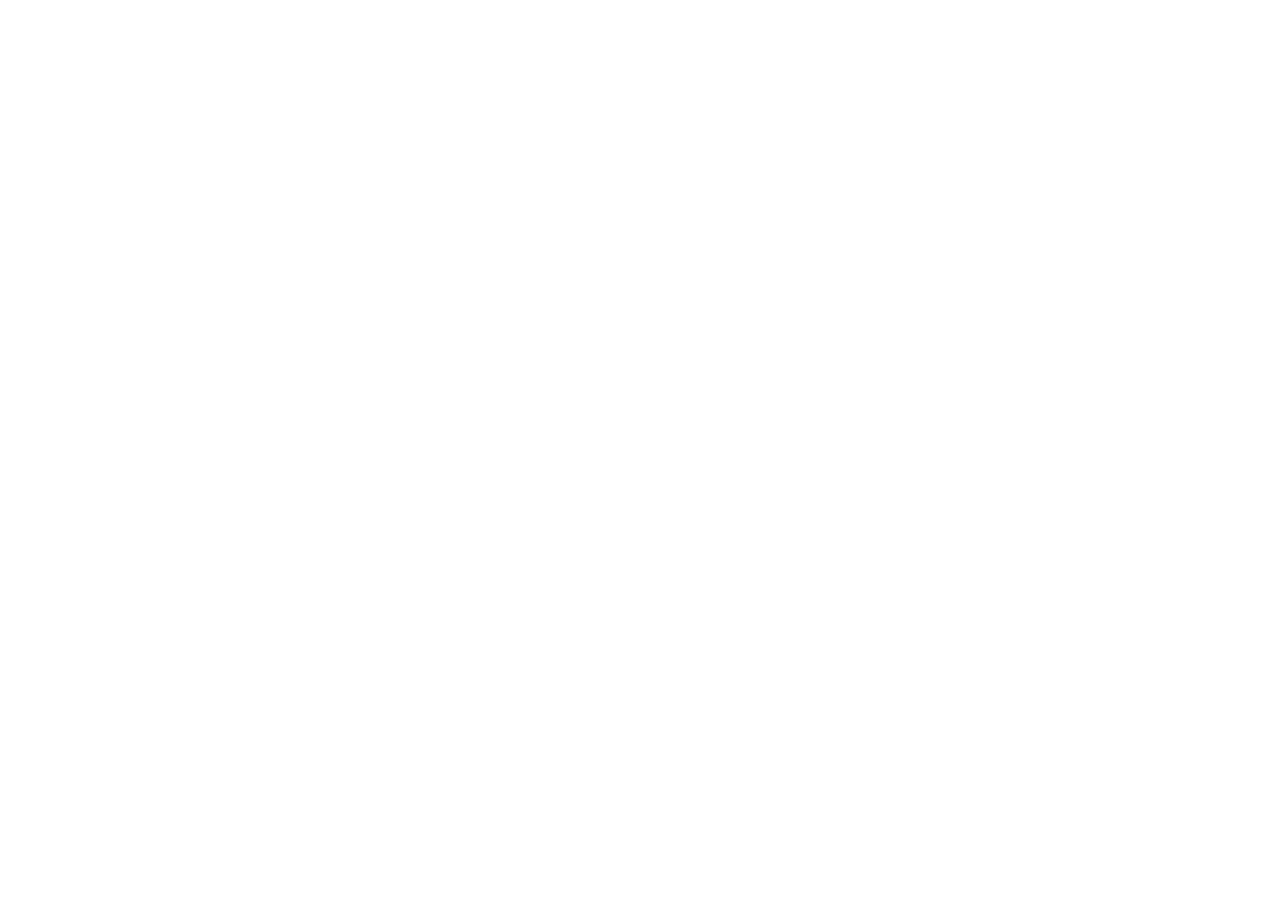
==== reactBuild/index.html @ 114ffc64 "react build test" ====
<!doctype html><html lang="en"><head><meta charset="utf-8"/><link rel="icon" href="/favicon.ico"/><meta name="viewport" content="width=device-width,initial-scale=1"/><meta name="theme-color" content="#000000"/><meta name="description" content="Web site created using create-react-app"/><link rel="apple-touch-icon" href="/logo192.png"/><link rel="manifest" href="/manifest.json"/><title>React App</title><script defer="defer" src="/static/js/main.18580fe4.js"></script><link href="/static/css/main.073c9b0a.css" rel="stylesheet"></head><body><noscript>You need to enable JavaScript to run this app.</noscript><div id="root"></div></body></html>
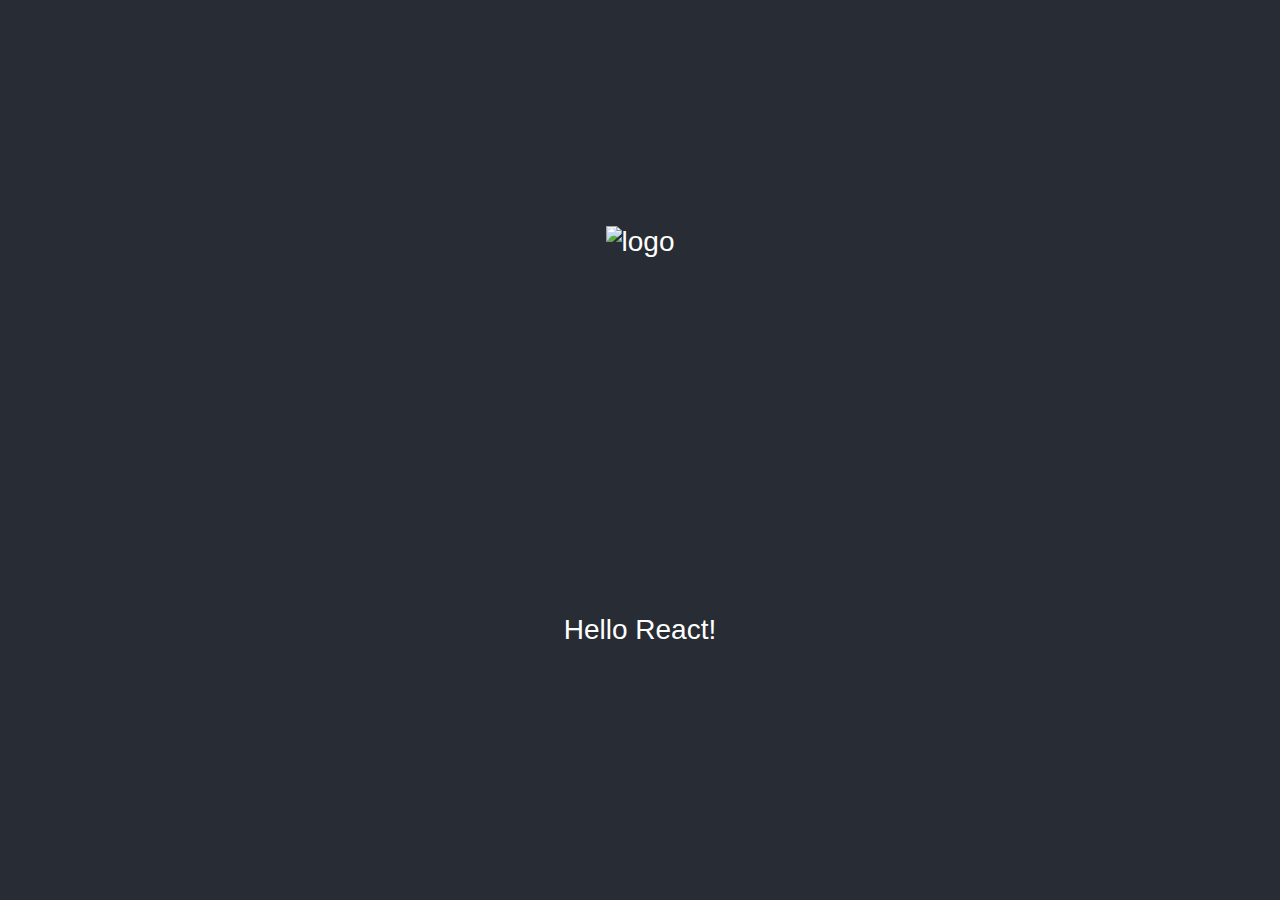
==== commit 25574ef1: "경로 수정" ====
--- a/reactBuild/index.html
+++ b/reactBuild/index.html
@@ -1 +1,19 @@
-<!doctype html><html lang="en"><head><meta charset="utf-8"/><link rel="icon" href="/favicon.ico"/><meta name="viewport" content="width=device-width,initial-scale=1"/><meta name="theme-color" content="#000000"/><meta name="description" content="Web site created using create-react-app"/><link rel="apple-touch-icon" href="/logo192.png"/><link rel="manifest" href="/manifest.json"/><title>React App</title><script defer="defer" src="/static/js/main.18580fe4.js"></script><link href="/static/css/main.073c9b0a.css" rel="stylesheet"></head><body><noscript>You need to enable JavaScript to run this app.</noscript><div id="root"></div></body></html>+<!DOCTYPE html>
+<html lang="en">
+  <head>
+    <meta charset="utf-8" />
+    <link rel="icon" href="./favicon.ico" />
+    <meta name="viewport" content="width=device-width,initial-scale=1" />
+    <meta name="theme-color" content="#000000" />
+    <meta name="description" content="Web site created using create-react-app" />
+    <link rel="apple-touch-icon" href="./logo192.png" />
+    <link rel="manifest" href="./manifest.json" />
+    <title>React App</title>
+    <script defer="defer" src="./static/js/main.18580fe4.js"></script>
+    <link href="./static/css/main.073c9b0a.css" rel="stylesheet" />
+  </head>
+  <body>
+    <noscript>You need to enable JavaScript to run this app.</noscript>
+    <div id="root"></div>
+  </body>
+</html>
--- a/reactBuild/static/css/main.073c9b0a.css
+++ b/reactBuild/static/css/main.073c9b0a.css
@@ -0,0 +1,2 @@
+body{-webkit-font-smoothing:antialiased;-moz-osx-font-smoothing:grayscale;font-family:-apple-system,BlinkMacSystemFont,Segoe UI,Roboto,Oxygen,Ubuntu,Cantarell,Fira Sans,Droid Sans,Helvetica Neue,sans-serif;margin:0}code{font-family:source-code-pro,Menlo,Monaco,Consolas,Courier New,monospace}.App{text-align:center}.App-logo{height:40vmin;pointer-events:none}@media (prefers-reduced-motion:no-preference){.App-logo{-webkit-animation:App-logo-spin 20s linear infinite;animation:App-logo-spin 20s linear infinite}}.App-header{align-items:center;background-color:#282c34;color:#fff;display:flex;flex-direction:column;font-size:calc(10px + 2vmin);justify-content:center;min-height:100vh}.App-link{color:#61dafb}@-webkit-keyframes App-logo-spin{0%{-webkit-transform:rotate(0deg);transform:rotate(0deg)}to{-webkit-transform:rotate(1turn);transform:rotate(1turn)}}@keyframes App-logo-spin{0%{-webkit-transform:rotate(0deg);transform:rotate(0deg)}to{-webkit-transform:rotate(1turn);transform:rotate(1turn)}}
+/*# sourceMappingURL=main.073c9b0a.css.map*/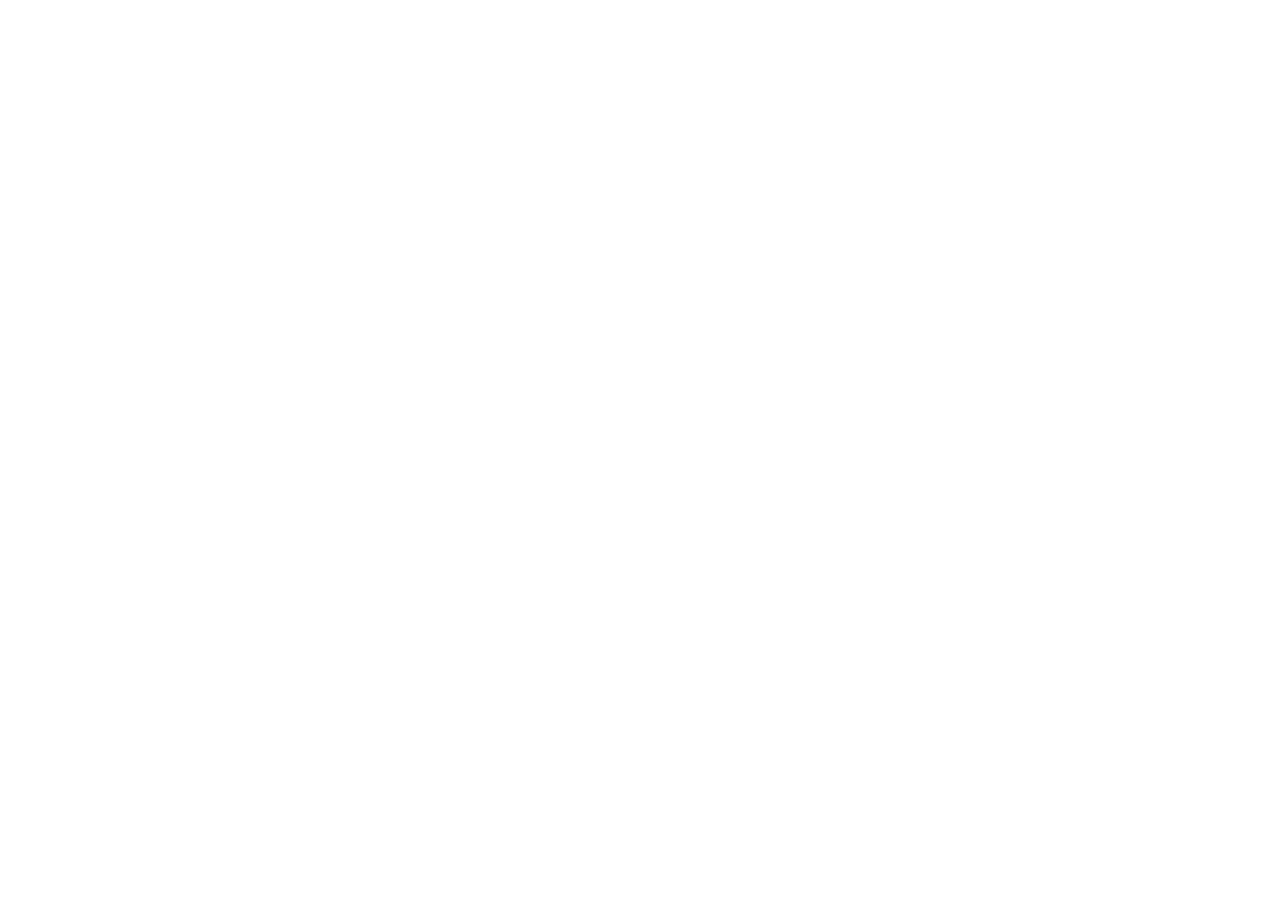
==== commit f26e5620: "경로 수정" ====
--- a/reactBuild/index.html
+++ b/reactBuild/index.html
@@ -2,15 +2,15 @@
 <html lang="en">
   <head>
     <meta charset="utf-8" />
-    <link rel="icon" href="./favicon.ico" />
+    <link rel="icon" href="/favicon.ico" />
     <meta name="viewport" content="width=device-width,initial-scale=1" />
     <meta name="theme-color" content="#000000" />
     <meta name="description" content="Web site created using create-react-app" />
-    <link rel="apple-touch-icon" href="./logo192.png" />
-    <link rel="manifest" href="./manifest.json" />
+    <link rel="apple-touch-icon" href="/logo192.png" />
+    <link rel="manifest" href="/manifest.json" />
     <title>React App</title>
-    <script defer="defer" src="./static/js/main.18580fe4.js"></script>
-    <link href="./static/css/main.073c9b0a.css" rel="stylesheet" />
+    <script defer="defer" src="/static/js/main.18580fe4.js"></script>
+    <link href="/static/css/main.073c9b0a.css" rel="stylesheet" />
   </head>
   <body>
     <noscript>You need to enable JavaScript to run this app.</noscript>
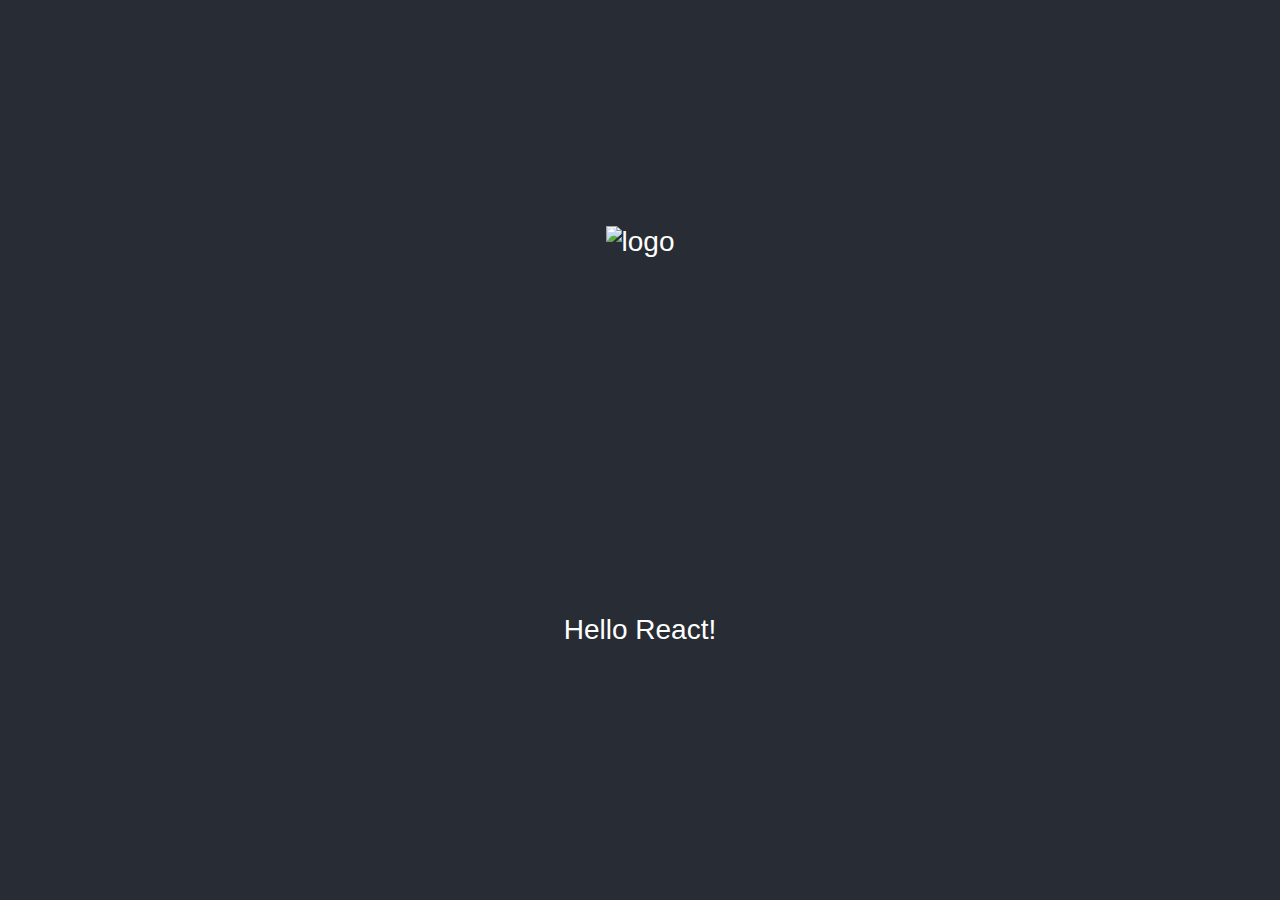
==== commit b47bc6e4: "경로수정" ====
--- a/reactBuild/index.html
+++ b/reactBuild/index.html
@@ -2,15 +2,15 @@
 <html lang="en">
   <head>
     <meta charset="utf-8" />
-    <link rel="icon" href="/favicon.ico" />
+    <link rel="icon" href="./favicon.ico" />
     <meta name="viewport" content="width=device-width,initial-scale=1" />
     <meta name="theme-color" content="#000000" />
     <meta name="description" content="Web site created using create-react-app" />
     <link rel="apple-touch-icon" href="/logo192.png" />
-    <link rel="manifest" href="/manifest.json" />
+    <link rel="manifest" href="./manifest.json" />
     <title>React App</title>
-    <script defer="defer" src="/static/js/main.18580fe4.js"></script>
-    <link href="/static/css/main.073c9b0a.css" rel="stylesheet" />
+    <script defer="defer" src="./static/js/main.18580fe4.js"></script>
+    <link href="./static/css/main.073c9b0a.css" rel="stylesheet" />
   </head>
   <body>
     <noscript>You need to enable JavaScript to run this app.</noscript>
--- a/reactBuild/static/css/main.073c9b0a.css
+++ b/reactBuild/static/css/main.073c9b0a.css
@@ -0,0 +1,2 @@
+body{-webkit-font-smoothing:antialiased;-moz-osx-font-smoothing:grayscale;font-family:-apple-system,BlinkMacSystemFont,Segoe UI,Roboto,Oxygen,Ubuntu,Cantarell,Fira Sans,Droid Sans,Helvetica Neue,sans-serif;margin:0}code{font-family:source-code-pro,Menlo,Monaco,Consolas,Courier New,monospace}.App{text-align:center}.App-logo{height:40vmin;pointer-events:none}@media (prefers-reduced-motion:no-preference){.App-logo{-webkit-animation:App-logo-spin 20s linear infinite;animation:App-logo-spin 20s linear infinite}}.App-header{align-items:center;background-color:#282c34;color:#fff;display:flex;flex-direction:column;font-size:calc(10px + 2vmin);justify-content:center;min-height:100vh}.App-link{color:#61dafb}@-webkit-keyframes App-logo-spin{0%{-webkit-transform:rotate(0deg);transform:rotate(0deg)}to{-webkit-transform:rotate(1turn);transform:rotate(1turn)}}@keyframes App-logo-spin{0%{-webkit-transform:rotate(0deg);transform:rotate(0deg)}to{-webkit-transform:rotate(1turn);transform:rotate(1turn)}}
+/*# sourceMappingURL=main.073c9b0a.css.map*/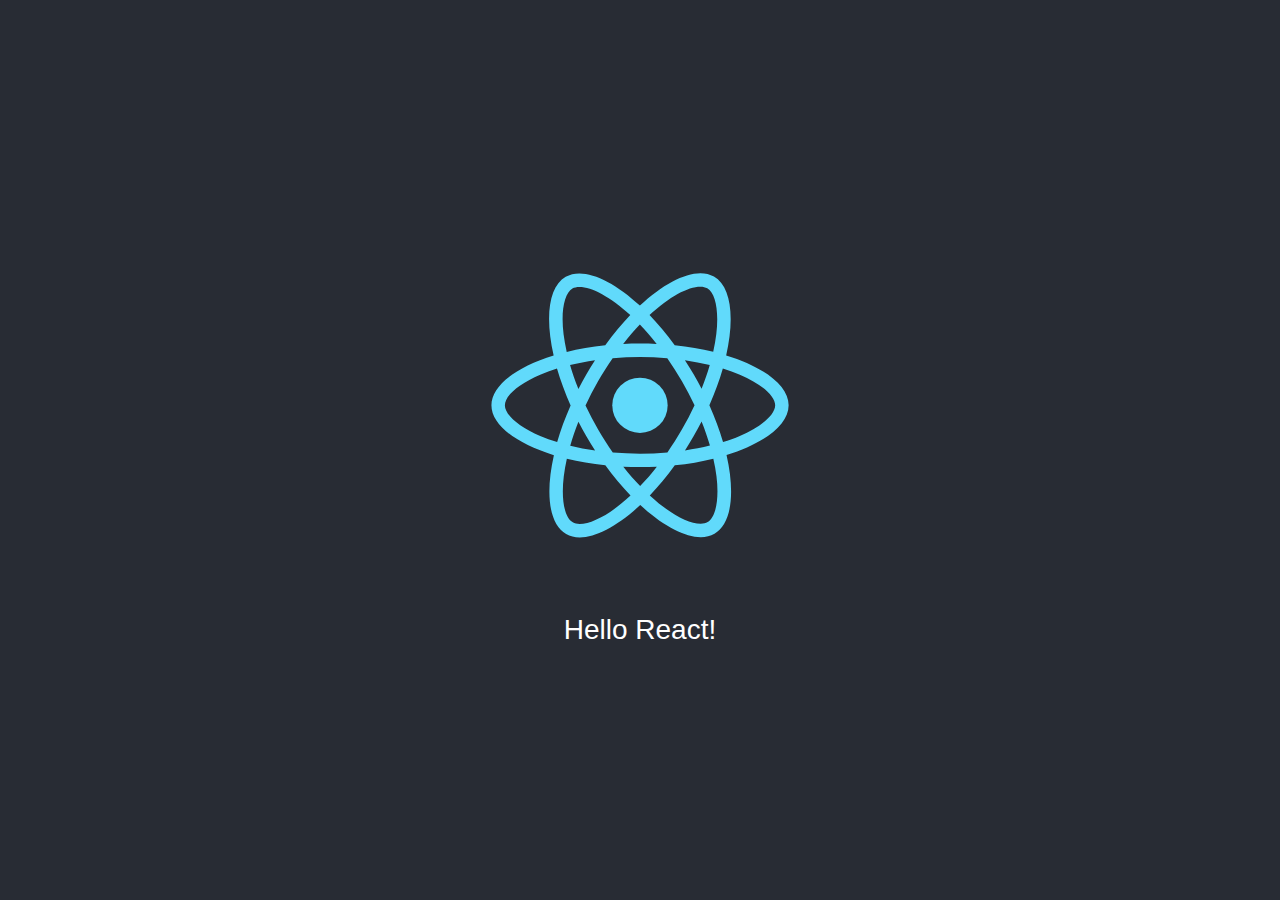
==== commit 1b7a2a92: "경로수정 json파일에 "homepage": ".", 추가하여 빌드" ====
--- a/reactBuild/index.html
+++ b/reactBuild/index.html
@@ -1,19 +1 @@
-<!DOCTYPE html>
-<html lang="en">
-  <head>
-    <meta charset="utf-8" />
-    <link rel="icon" href="./favicon.ico" />
-    <meta name="viewport" content="width=device-width,initial-scale=1" />
-    <meta name="theme-color" content="#000000" />
-    <meta name="description" content="Web site created using create-react-app" />
-    <link rel="apple-touch-icon" href="/logo192.png" />
-    <link rel="manifest" href="./manifest.json" />
-    <title>React App</title>
-    <script defer="defer" src="./static/js/main.18580fe4.js"></script>
-    <link href="./static/css/main.073c9b0a.css" rel="stylesheet" />
-  </head>
-  <body>
-    <noscript>You need to enable JavaScript to run this app.</noscript>
-    <div id="root"></div>
-  </body>
-</html>
+<!doctype html><html lang="en"><head><meta charset="utf-8"/><link rel="icon" href="./favicon.ico"/><meta name="viewport" content="width=device-width,initial-scale=1"/><meta name="theme-color" content="#000000"/><meta name="description" content="Web site created using create-react-app"/><link rel="apple-touch-icon" href="./logo192.png"/><link rel="manifest" href="./manifest.json"/><title>React App</title><script defer="defer" src="./static/js/main.901caef0.js"></script><link href="./static/css/main.073c9b0a.css" rel="stylesheet"></head><body><noscript>You need to enable JavaScript to run this app.</noscript><div id="root"></div></body></html>